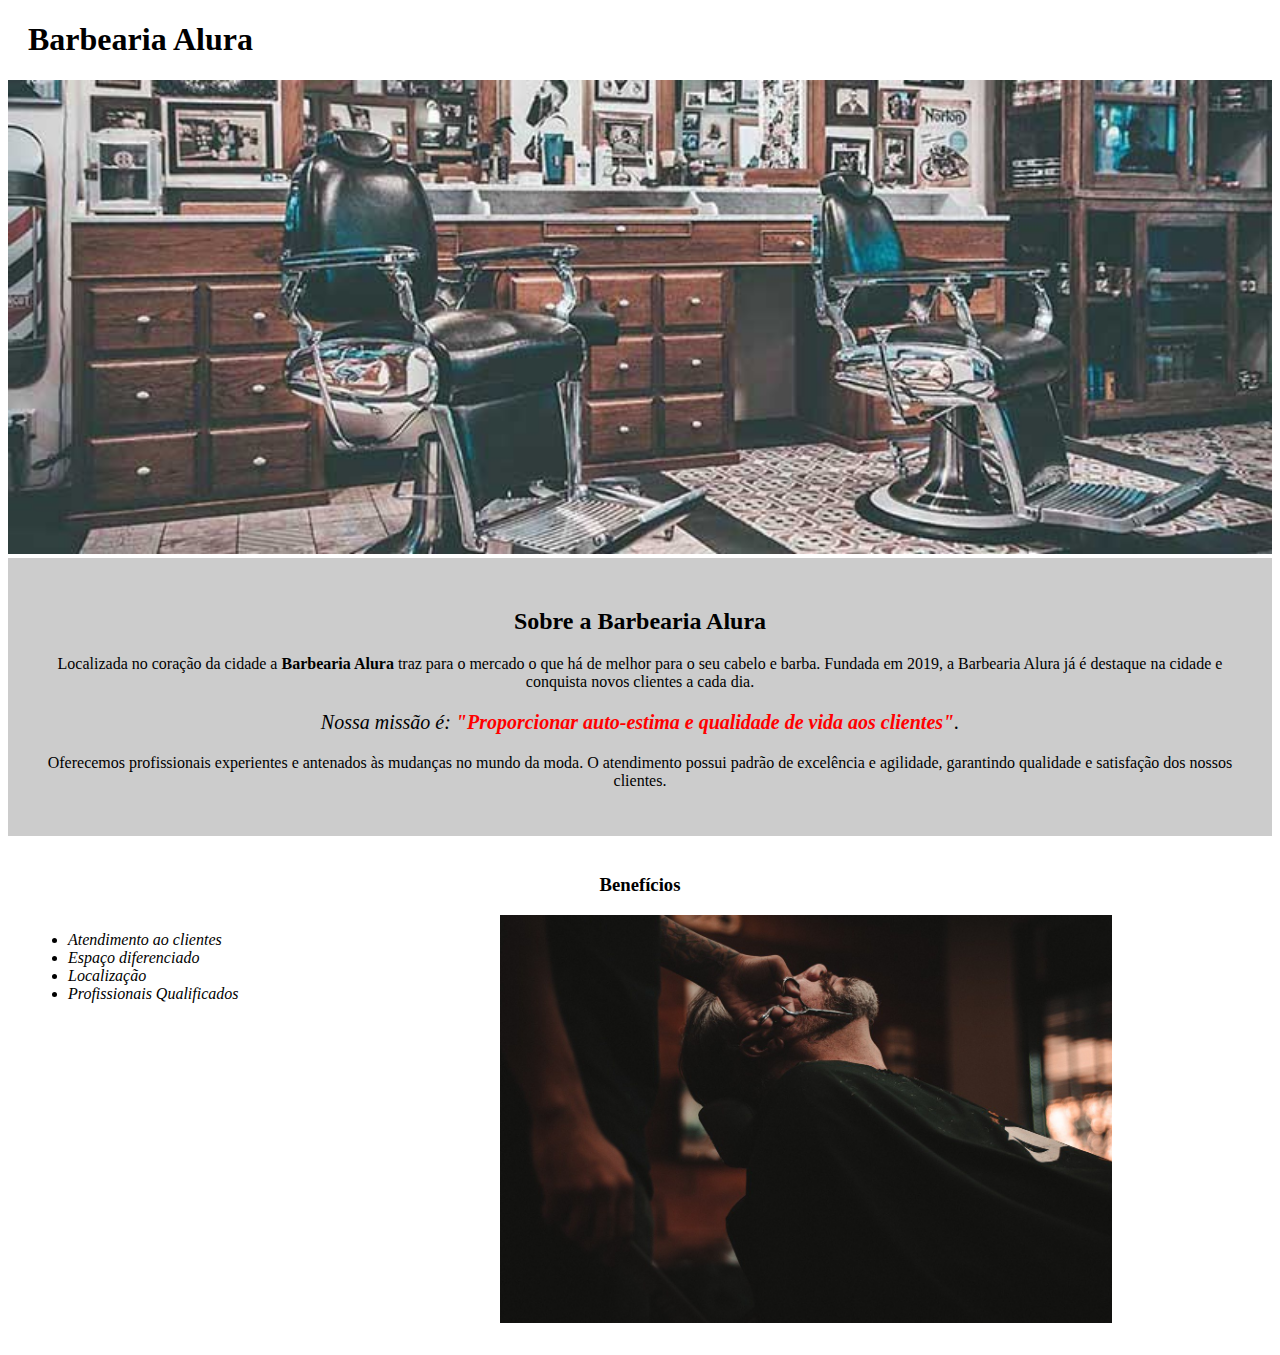
==== index.html @ d9097008 "Primeiro Commit" ====
<!DOCTYPE html>
<html lang="pt-br">
<head>
    <meta charset="UTF-8">
    <meta http-equiv="X-UA-Compatible" content="IE=edge">
    <meta name="viewport" content="width=device-width, initial-scale=1.0">
    <link rel="stylesheet" href="style.css">
    <title>Barbearia Alura</title>
</head>
<body>
    <header>
        <h1 class="titulo-principal">Barbearia Alura</h1>
    </header>
    <img id="banner" src="imagens/banner.jpg">
    <div class="principal">
        <h2 class="titulo-centralizado">Sobre a Barbearia Alura</h2> 

        <p>Localizada no coração da cidade a <strong>Barbearia Alura</strong> traz para o mercado o que há de melhor para o seu cabelo e barba. Fundada em 2019, a Barbearia Alura já é destaque na cidade e conquista novos clientes a cada dia.</p>

        <p id="missao"><em> Nossa missão é: <strong> "Proporcionar auto-estima e qualidade de vida aos clientes"</strong>.</em></p>

        <p>Oferecemos profissionais experientes e antenados às mudanças no mundo da moda. O atendimento possui padrão de excelência e agilidade, garantindo qualidade e satisfação dos nossos clientes.</p>
    </div>
    <div class="beneficios">
        <h3 class="titulo-centralizado">Benefícios</h3>
        <ul>
            <li class="itens">Atendimento ao clientes</li>
            <li class="itens">Espaço diferenciado</li>
            <li class="itens">Localização</li>
            <li class="itens">Profissionais Qualificados</li>
        </ul>
        <img class="imagemBeneficios" src="imagens/beneficios.jpg"
    </div>
</body>
</html>
---- style.css ----
#banner {
    width: 100%;
}

.principal {
    background: #CCCCCC;
    padding: 30px;
}

.titulo-principal {
    padding-left: 20px;
}

.titulo-centralizado {
    text-align: center;
}

p {
    text-align: center;
}

#missao {
    font-size: 20px;
}

em strong {
    color: #FF0000;
}

.itens {
    font-style: italic;
}

.beneficios {
    background: #FFFFFF;
    padding: 20px;
}

ul {
    display: inline-block;
    vertical-align: top;
    width: 20%;
    margin-right: 15%;
}
.imagemBeneficios {
    width: 50%;
}
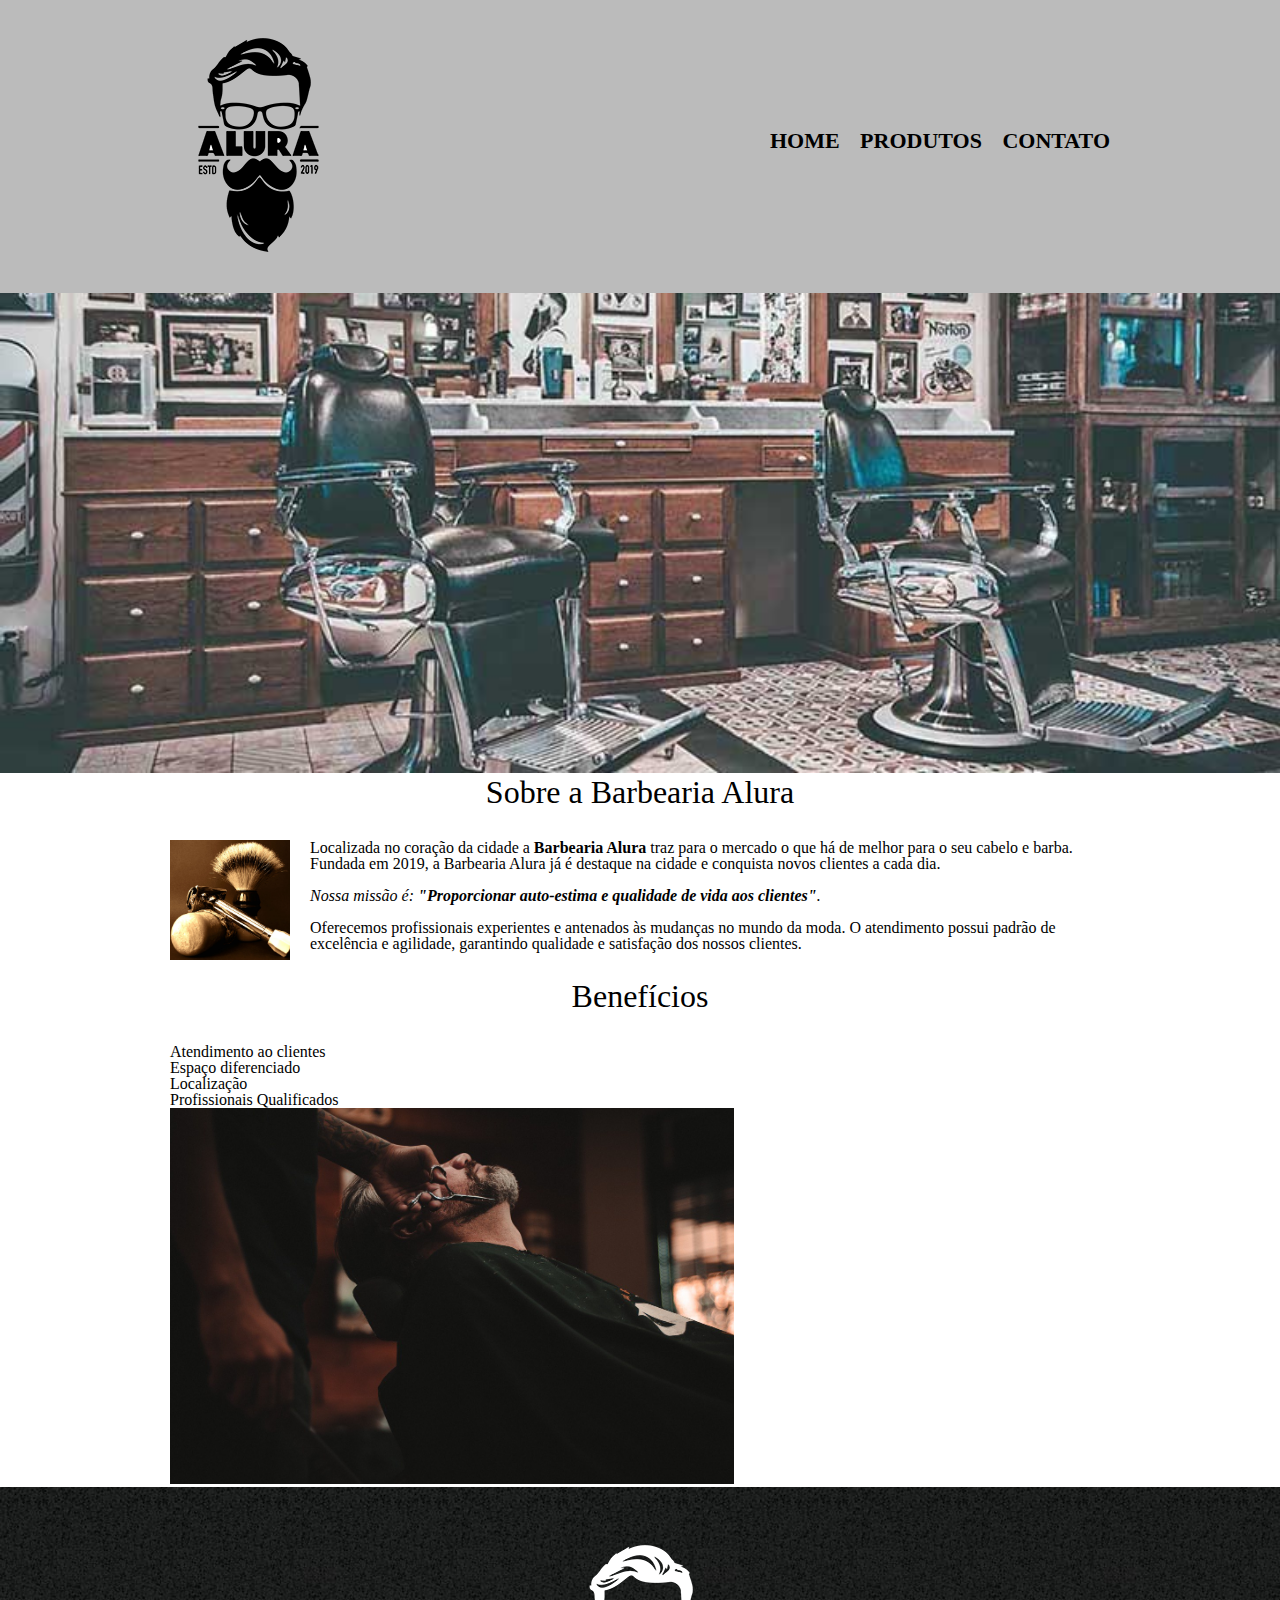
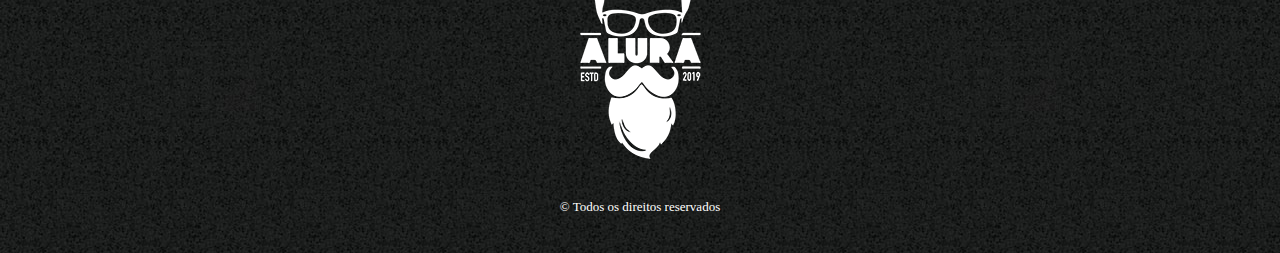
==== commit 4a93e745: "Novas Atualizaçoes nas paginas e css" ====
--- a/index.html
+++ b/index.html
@@ -4,32 +4,59 @@
     <meta charset="UTF-8">
     <meta http-equiv="X-UA-Compatible" content="IE=edge">
     <meta name="viewport" content="width=device-width, initial-scale=1.0">
+    <link rel="stylesheet" href="reset.css">
     <link rel="stylesheet" href="style.css">
     <title>Barbearia Alura</title>
 </head>
 <body>
     <header>
-        <h1 class="titulo-principal">Barbearia Alura</h1>
+        <div class="caixa">
+            <h1> <img src="imagens/logo.png" alt="Logo da Barbearia Alura"></h1>
+            <nav>
+                <ul>
+                    <li><a href="index.html"> Home </a></li>
+                    <li><a href="produtos.html"> Produtos </a></li>
+                    <li><a href="contato.html"> Contato </a></li>
+                </ul>
+            </nav>
+        </div>
     </header>
-    <img id="banner" src="imagens/banner.jpg">
-    <div class="principal">
-        <h2 class="titulo-centralizado">Sobre a Barbearia Alura</h2> 
 
-        <p>Localizada no coração da cidade a <strong>Barbearia Alura</strong> traz para o mercado o que há de melhor para o seu cabelo e barba. Fundada em 2019, a Barbearia Alura já é destaque na cidade e conquista novos clientes a cada dia.</p>
+    <img class="banner" src="imagens/banner.jpg">
 
-        <p id="missao"><em> Nossa missão é: <strong> "Proporcionar auto-estima e qualidade de vida aos clientes"</strong>.</em></p>
+    <main>
 
-        <p>Oferecemos profissionais experientes e antenados às mudanças no mundo da moda. O atendimento possui padrão de excelência e agilidade, garantindo qualidade e satisfação dos nossos clientes.</p>
-    </div>
-    <div class="beneficios">
-        <h3 class="titulo-centralizado">Benefícios</h3>
-        <ul>
-            <li class="itens">Atendimento ao clientes</li>
-            <li class="itens">Espaço diferenciado</li>
-            <li class="itens">Localização</li>
-            <li class="itens">Profissionais Qualificados</li>
-        </ul>
-        <img class="imagemBeneficios" src="imagens/beneficios.jpg"
-    </div>
+        <section class="principal">
+            <h2 class="titulo-principal">Sobre a Barbearia Alura</h2>
+
+            <img class="utensilios" src="imagens/utensilios.jpg" alt="utensilios de um barbeiro">
+
+            <p>Localizada no coração da cidade a <strong>Barbearia Alura</strong> traz para o mercado o que há de melhor para o seu cabelo e barba. Fundada em 2019, a Barbearia Alura já é destaque na cidade e conquista novos clientes a cada dia.</p>
+
+            <p id="missao"><em> Nossa missão é: <strong> "Proporcionar auto-estima e qualidade de vida aos clientes"</strong>.</em></p>
+
+            <p>Oferecemos profissionais experientes e antenados às mudanças no mundo da moda. O atendimento possui padrão de excelência e agilidade, garantindo qualidade e satisfação dos nossos clientes.</p>
+        </section>
+
+        <section class="beneficios">
+            <h3 class="titulo-principal">Benefícios</h3>
+            <ul>
+                <li class="itens">Atendimento ao clientes</li>
+                <li class="itens">Espaço diferenciado</li>
+                <li class="itens">Localização</li>
+                <li class="itens">Profissionais Qualificados</li>
+            </ul>
+            <img class="imagemBeneficios" src="imagens/beneficios.jpg">
+        </section>
+
+    </main>
+
+    <footer>
+        <div>
+            <img src="imagens/logo-branco.png" alt="Logo da Barbearia Alura">
+            <p class="copyrigth">&copy; Todos os direitos reservados</p>
+        </div>
+    </footer>
+
 </body>
 </html>--- a/style.css
+++ b/style.css
@@ -1,47 +1,184 @@
-#banner {
+header {
+    background-color: #BBBBBB;
+    padding: 20px 0;
+}
+
+.caixa {
+    position: relative;
+    width: 940px;
+    margin: 0 auto;
+}
+
+nav {
+    position: absolute;
+    top: 110px;
+    right: 0;
+}
+
+nav li {
+    display: inline;
+    margin-left: 15px;
+}
+
+nav a {
+    text-transform: uppercase;
+    color: #000000;
+    font-weight: bold;
+    font-size: 22px;
+    text-decoration: none;
+}
+
+nav a:hover {
+    color: #C78C19;
+    text-decoration: underline;
+}
+
+.produtos {
+    width: 940px;
+    margin: 0 auto;
+    padding: 50px 0;
+}
+
+.produtos li {
+    display: inline-block;
+    text-align: center;
+    width: 30%;
+    vertical-align: top;
+    margin: 0 1.5%;
+    padding: 30px 20px;
+    box-sizing: border-box;
+    border: 2px solid #000000;
+    border-radius: 10px;
+}
+
+.produtos li:hover {
+    border-color: #C78C19;
+}
+
+.produtos li:active {
+    border-color: #088C19;
+}
+
+.produtos li:hover h2 {
+    font-size: 35px;
+}
+
+.produtos h2 {
+    font-size: 30px;
+    font-weight: bold;
+}
+
+.produto-descricao {
+    font-size: 18px;
+}
+
+.produto-preco {
+    font-size: 22px;
+    font-weight: bold;
+    margin: 10px 0 0;
+}
+
+footer {
+    background: url(imagens/bg.jpg);
+    text-align: center;
+    padding: 40px 0;
+}
+
+.copyrigth {
+    color: #FFFFFF;
+    font-size: 13px;
+    margin-top: 20px;
+}
+
+main {
+    width: 940px;
+    margin: 0 auto;
+}
+
+form {
+    margin: 40px 0;
+}
+
+form label, form legend {
+    display: block;
+    font-size: 20px;
+    margin: 0 0 10px;
+}
+
+.input-padrao {
+    display: block;
+    margin: 0 0 20px;
+    padding: 10px 25px;
+    width: 50%;
+}
+
+.checkbox {
+    margin: 20px 0;
+}
+
+.enviar {
+    padding: 15px 0;
+    width: 40%;
+    background: orange;
+    color: white;
+    font-weight: bold;
+    font-size: 18px;
+    border: none;
+    border-radius: 5px;
+    transition: 1s all;
+    cursor: pointer;
+}
+
+.enviar:hover {
+    background: darkorange;
+    transform: scale(1.2);
+}
+
+table {
+    margin: 20px 0 40px;
+}
+
+thead {
+    background: #555555;
+    color: #FFFFFF;
+    font-weight: bold;
+}
+
+td, th {
+    border: 1px solid #000000;
+    padding: 8px 15px;
+}
+
+/* CSS referente a página principal */
+.banner {
     width: 100%;
 }
 
-.principal {
-    background: #CCCCCC;
-    padding: 30px;
+.titulo-principal {
+    text-align: center;
+    font-size: 2em;
+    margin: 0 0 1em;
+    clear: left;
 }
 
-.titulo-principal {
-    padding-left: 20px;
+.principal p {
+    margin: 0 0 1em;
 }
 
-.titulo-centralizado {
-    text-align: center;
+.principal strong {
+    font-weight: bold;
 }
 
-p {
-    text-align: center;
-}
-
-#missao {
-    font-size: 20px;
-}
-
-em strong {
-    color: #FF0000;
-}
-
-.itens {
+.principal em {
     font-style: italic;
 }
 
-.beneficios {
-    background: #FFFFFF;
-    padding: 20px;
+.utensilios {
+    width: 120px;
+    float: left;
+    margin: 0 20px 20px 0;
 }
 
-ul {
-    display: inline-block;
-    vertical-align: top;
-    width: 20%;
-    margin-right: 15%;
-}
 .imagemBeneficios {
-    width: 50%;
+    width: 60%;
 }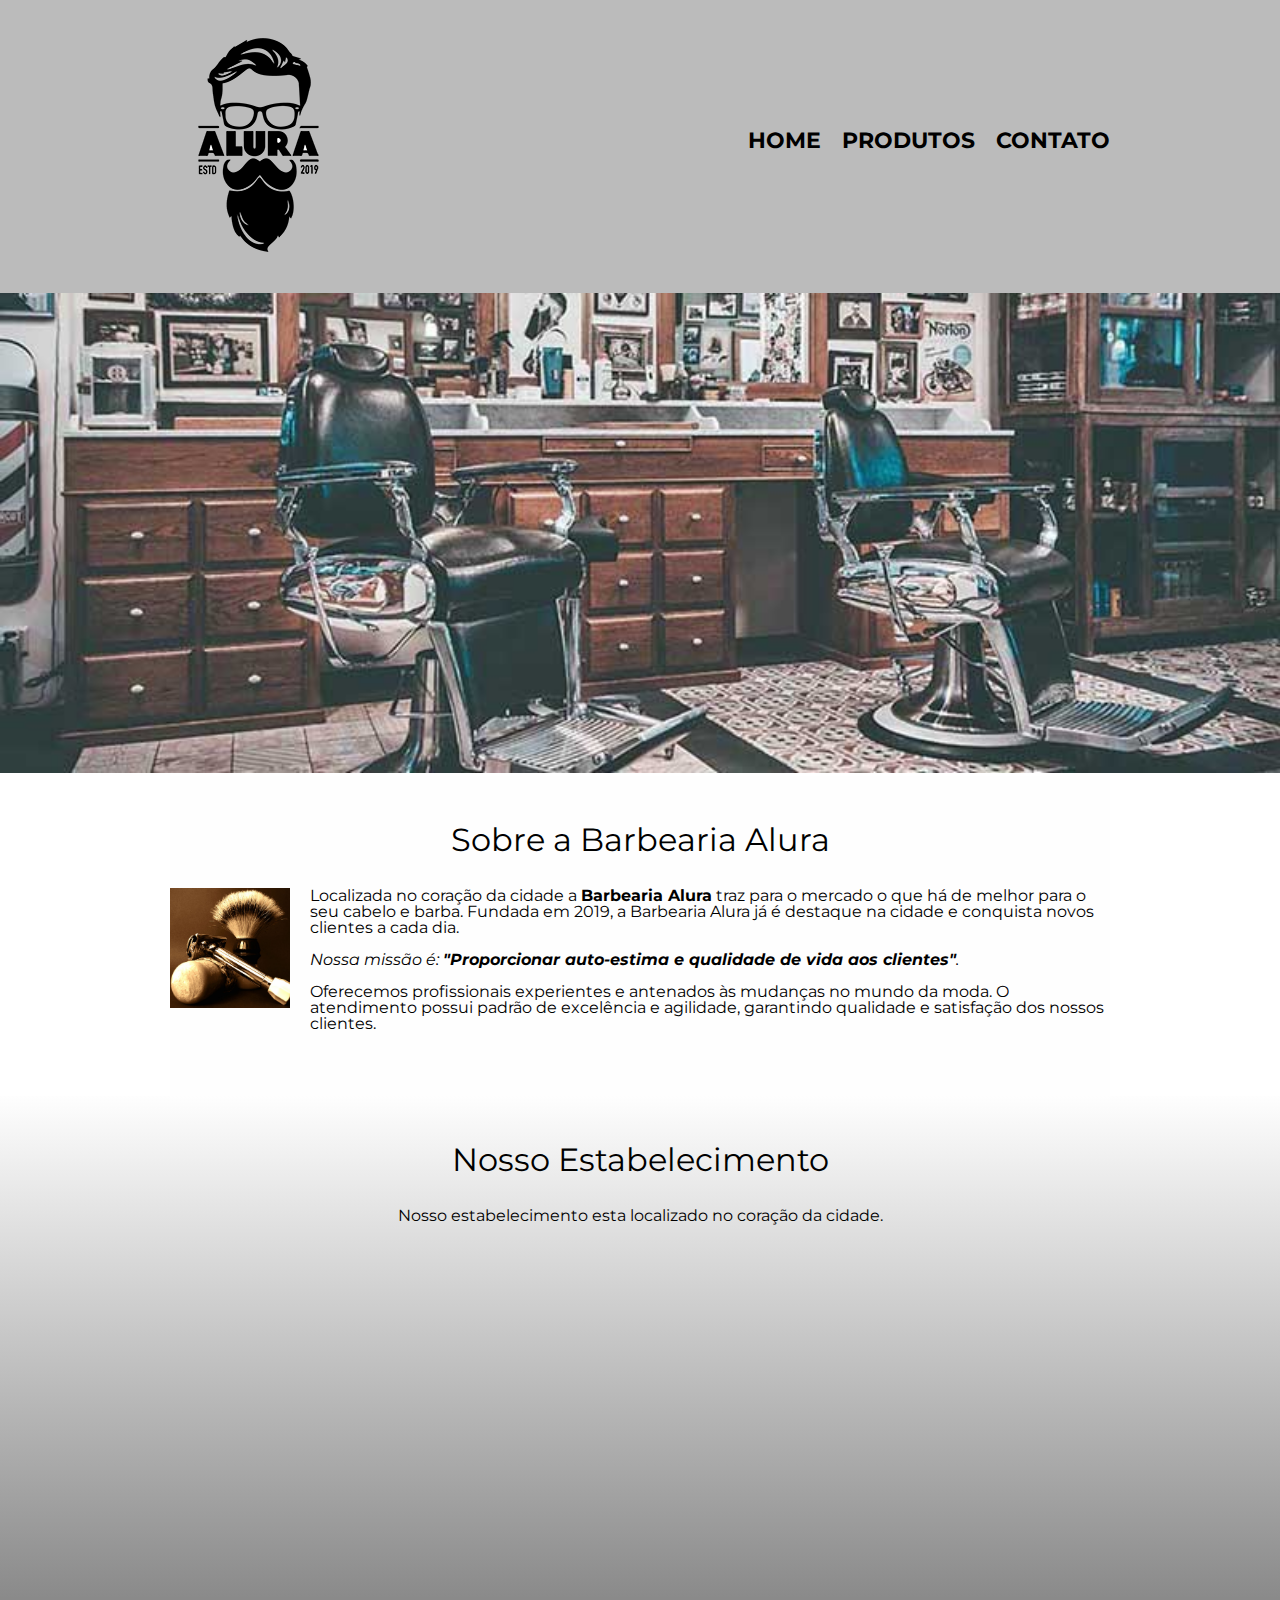
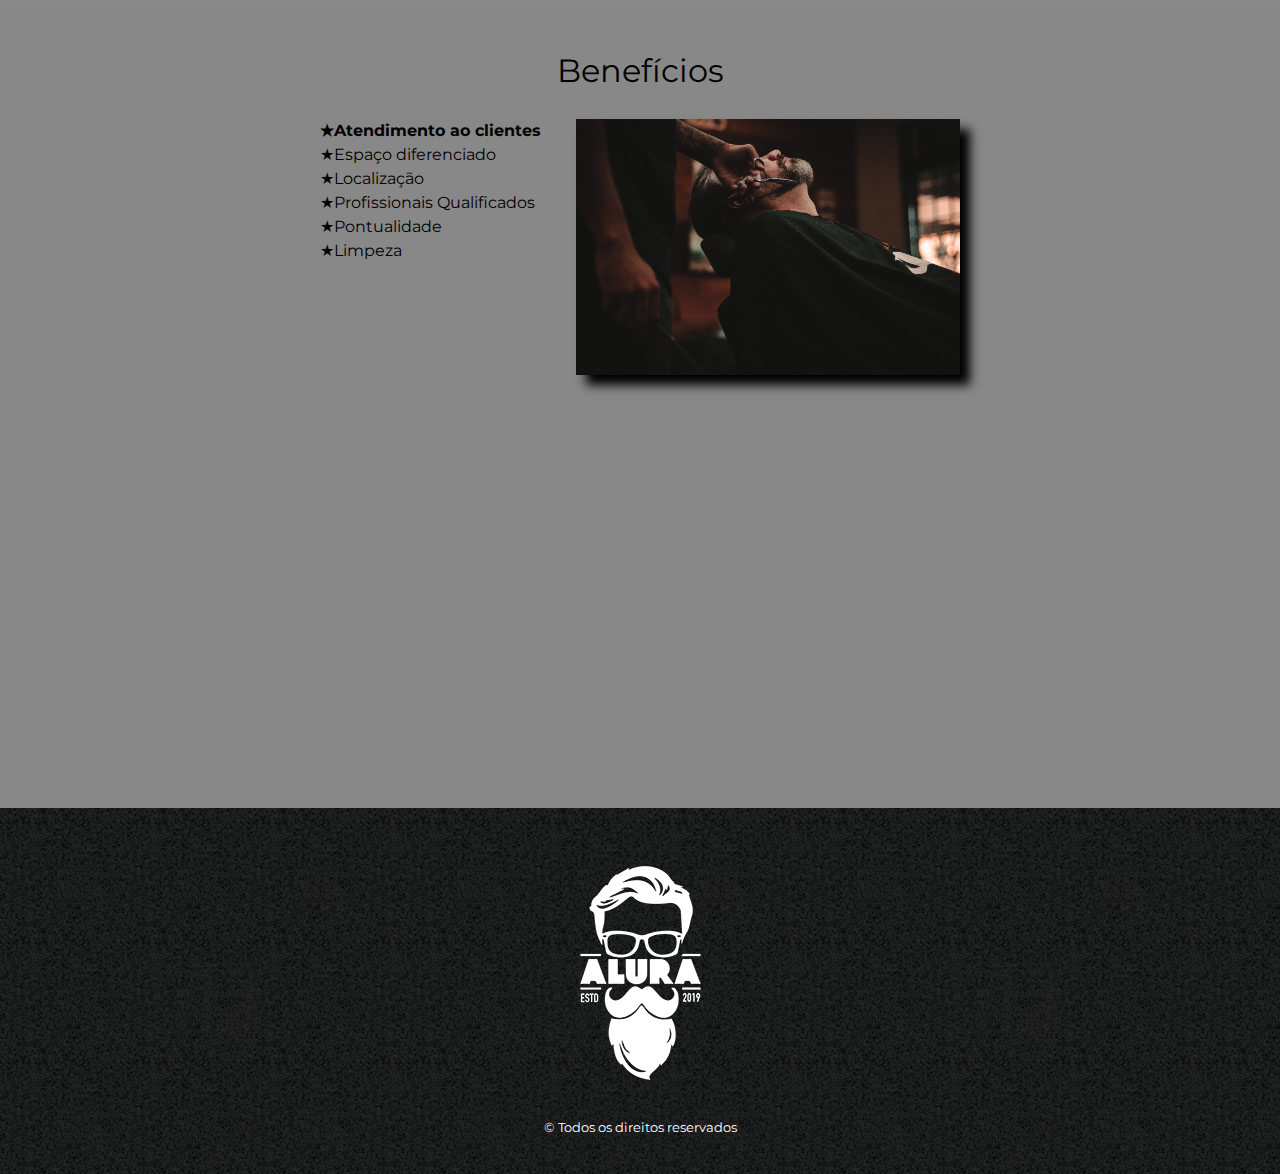
==== commit 0dacc633: "Nova Atualizacao nas paginas e elementos do css" ====
--- a/index.html
+++ b/index.html
@@ -6,6 +6,7 @@
     <meta name="viewport" content="width=device-width, initial-scale=1.0">
     <link rel="stylesheet" href="reset.css">
     <link rel="stylesheet" href="style.css">
+    <link href="https://fonts.googleapis.com/css2?family=Montserrat&display=swap" rel="stylesheet">
     <title>Barbearia Alura</title>
 </head>
 <body>
@@ -38,15 +39,31 @@
             <p>Oferecemos profissionais experientes e antenados às mudanças no mundo da moda. O atendimento possui padrão de excelência e agilidade, garantindo qualidade e satisfação dos nossos clientes.</p>
         </section>
 
+        <section class="mapa">
+            <h3 class="titulo-principal">Nosso Estabelecimento</h3>
+            <p>Nosso estabelecimento esta localizado no coração da cidade.</p>
+            <div class="mapa-conteudo">
+                <iframe src="https://www.google.com/maps/embed?pb=!1m18!1m12!1m3!1d117005.03627987992!2d-46.75783072667374!3d-23.589718377451945!2m3!1f0!2f0!3f0!3m2!1i1024!2i768!4f13.1!3m3!1m2!1s0x94ce5a2b2ed7f3a1%3A0xab35da2f5ca62674!2sCaelum%20-%20Escola%20de%20Tecnologia!5e0!3m2!1spt-BR!2sbr!4v1638013284344!5m2!1spt-BR!2sbr" width="100%" height="300" style="border:0;" allowfullscreen="" loading="lazy"></iframe>
+            </div>
+            </section>
+
         <section class="beneficios">
             <h3 class="titulo-principal">Benefícios</h3>
-            <ul>
-                <li class="itens">Atendimento ao clientes</li>
-                <li class="itens">Espaço diferenciado</li>
-                <li class="itens">Localização</li>
-                <li class="itens">Profissionais Qualificados</li>
-            </ul>
-            <img class="imagemBeneficios" src="imagens/beneficios.jpg">
+            <div class="conteudo-beneficios">
+                <ul class="lista-beneficios">
+                    <li class="itens">Atendimento ao clientes</li>
+                    <li class="itens">Espaço diferenciado</li>
+                    <li class="itens">Localização</li>
+                    <li class="itens">Profissionais Qualificados</li>
+                    <li class="itens">Pontualidade</li>
+                    <li class="itens">Limpeza</li>
+                </ul><img class="imagem-beneficios" src="imagens/beneficios.jpg">
+            </div>
+
+            <div class="video">
+                <iframe width="560" height="315" src="https://www.youtube.com/embed/wcVVXUV0YUY" title="YouTube video player" frameborder="0" allow="accelerometer; autoplay; clipboard-write; encrypted-media; gyroscope; picture-in-picture" allowfullscreen></iframe>
+            </div>
+
         </section>
 
     </main>
--- a/style.css
+++ b/style.css
@@ -1,3 +1,7 @@
+body {
+    font-family: 'Montserrat', sans-serif;
+}
+
 header {
     background-color: #BBBBBB;
     padding: 20px 0;
@@ -90,11 +94,6 @@
     margin-top: 20px;
 }
 
-main {
-    width: 940px;
-    margin: 0 auto;
-}
-
 form {
     margin: 40px 0;
 }
@@ -161,6 +160,13 @@
     clear: left;
 }
 
+.principal {
+    padding: 3em 0;
+    background: #FEFEFE;
+    width: 940px;
+    margin: 0 auto;
+}
+
 .principal p {
     margin: 0 0 1em;
 }
@@ -179,6 +185,61 @@
     margin: 0 20px 20px 0;
 }
 
-.imagemBeneficios {
+.mapa {
+    padding: 3em 0;
+    background: linear-gradient(#FEFEFE, #888888);
+}
+
+.mapa p {
+    margin: 0 0 2em;
+    text-align: center;
+}
+
+.mapa-conteudo{
+    width: 940px;
+    margin: 0 auto;
+}
+
+.beneficios{
+    padding: 3em 0;
+    background: #888888;
+}
+
+.conteudo-beneficios {
+    width: 640px;
+    margin: 0 auto;
+}
+
+.lista-beneficios {
+    width: 40%;
+    display: inline-block;
+    vertical-align: top;
+}
+
+.itens {
+    line-height: 1.5;
+}
+
+.itens:before {
+    content: "★";
+}
+
+.itens:first-child {
+    font-weight: bold;
+}
+
+.imagem-beneficios {
     width: 60%;
+    opacity: 1;
+    transition: 400ms;
+    box-shadow: 10px 10px 10px #000000;
+}
+
+.imagem-beneficios:hover {
+    opacity: 0.3;
+}
+
+.video {
+    width: 560px;
+    margin: 2em auto;
 }